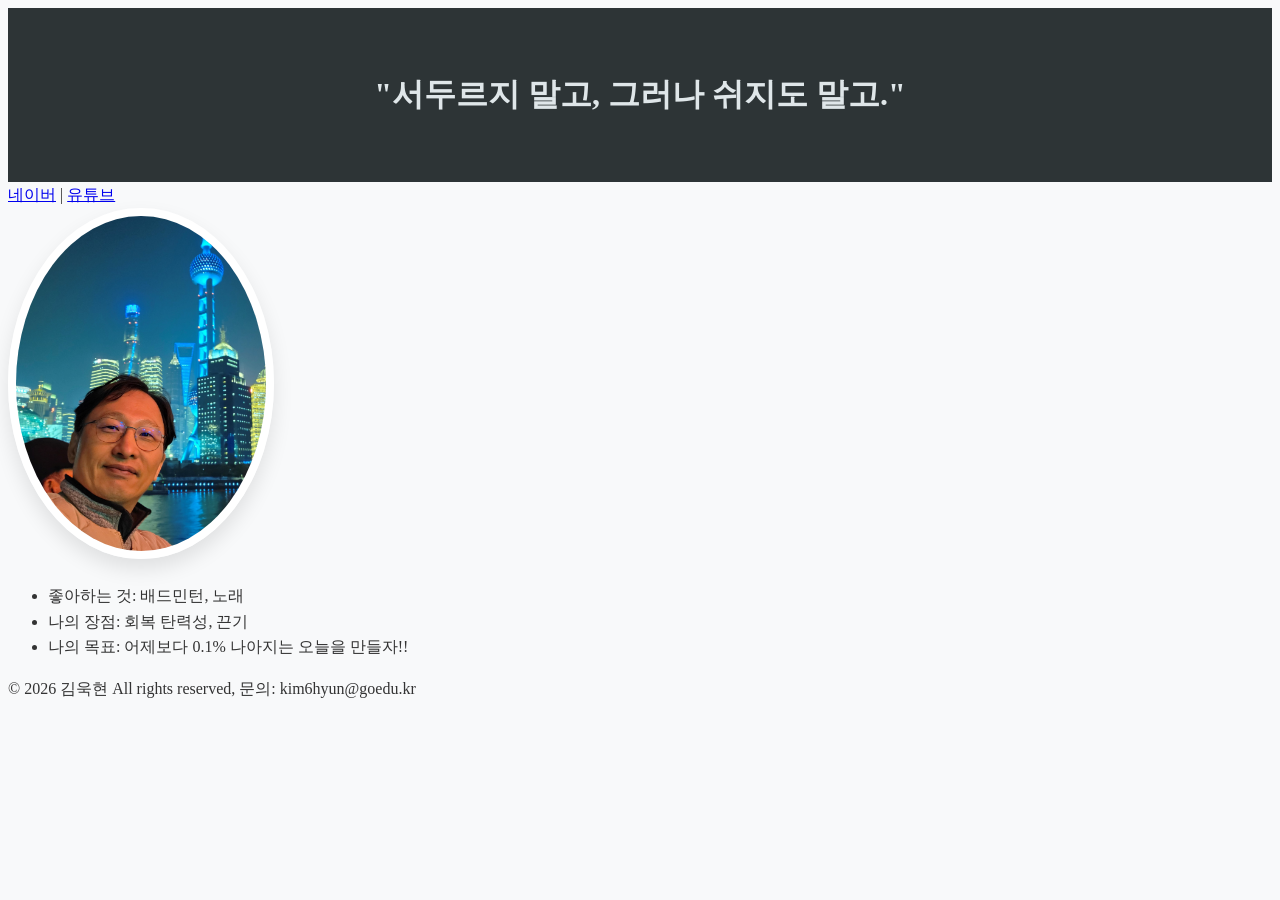
==== index.html @ 6fd71e40 "Add files via upload" ====
<!doctype html>
<html lang="ko">
  <head>
    <meta charset="UTF-8" />
    <meta name="viewport" content="width=device-width, initial-scale=1.0" />
    <style>
      /* 전체 배경과 기본 글자색 */
      body {
        background-color: #f8f9fa;
        color: #333;
        line-height: 1.6; /* 줄 간격을 넓혀 읽기 편하게 만들기 */
      }

      /* 제목 부분 강조 */
      header {
        background-color: #2d3436;
        color: #dfe6e9;
        text-align: center;
        padding: 40px 0;
      }
      img {
        width: 250px;
        border-radius: 50%;
        border: 8px solid white;
        box-shadow: 0 10px 20px rgba(0, 0, 0, 0.1);
      }
    </style>
    <title>Document</title>
  </head>
  <body>
    <header>
      <h1>"서두르지 말고, 그러나 쉬지도 말고."</h1>
    </header>

    <nav>
      <a href="https://naver.com" target="_blank">네이버</a> |
      <a href="https://www.youtube.com/" target="_blank">유튜브</a>
    </nav>

    <main>
      <!-- 내 사진과 나를 소개하는 글 -->
      <img src="./images/me.jpg" alt="내 사진" width="300" />

      <ul>
        <li>좋아하는 것: 배드민턴, 노래</li>
        <li>나의 장점: 회복 탄력성, 끈기</li>
        <li>나의 목표: 어제보다 0.1% 나아지는 오늘을 만들자!!</li>
      </ul>
    </main>
    <footer>
      &copy; 2026 김욱현 All rights reserved, 문의: kim6hyun@goedu.kr
    </footer>
  </body>
</html>
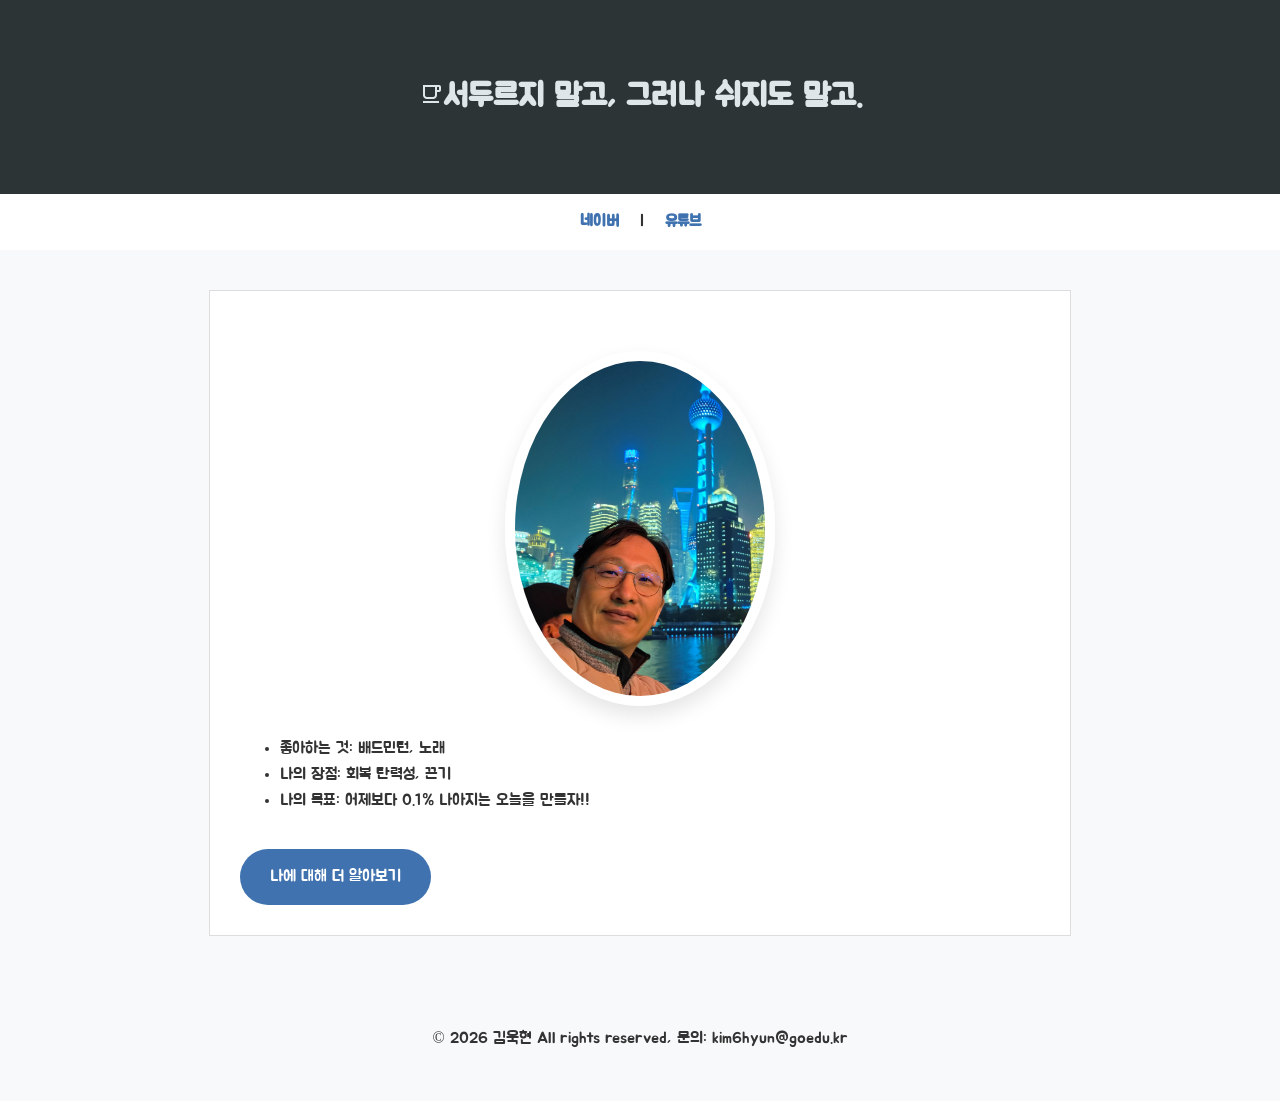
==== commit 0ec8c144: "Add files via upload" ====
--- a/index.html
+++ b/index.html
@@ -3,12 +3,24 @@
   <head>
     <meta charset="UTF-8" />
     <meta name="viewport" content="width=device-width, initial-scale=1.0" />
+    <link rel="preconnect" href="https://fonts.googleapis.com" />
+    <link rel="preconnect" href="https://fonts.gstatic.com" crossorigin />
+    <link
+      href="https://fonts.googleapis.com/css2?family=Jua&display=swap"
+      rel="stylesheet"
+    />
+    <link
+      rel="stylesheet"
+      href="https://fonts.googleapis.com/css2?family=Material+Symbols+Outlined:opsz,wght,FILL,GRAD@24,400,0,0&icon_names=local_cafe"
+    />
     <style>
       /* 전체 배경과 기본 글자색 */
       body {
+        font-family: "Jua", serif;
         background-color: #f8f9fa;
         color: #333;
         line-height: 1.6; /* 줄 간격을 넓혀 읽기 편하게 만들기 */
+        margin: 0;
       }
 
       /* 제목 부분 강조 */
@@ -16,20 +28,67 @@
         background-color: #2d3436;
         color: #dfe6e9;
         text-align: center;
-        padding: 40px 0;
+        padding: 50px 0;
+      }
+      nav {
+        text-align: center;
+        padding: 15px;
+        background-color: white;
+      }
+      nav a {
+        margin: 0 15px;
+        text-decoration: none;
+        font-weight: bold;
+        color: #3f72af;
       }
       img {
+        display: block;
+        margin: 30px auto;
         width: 250px;
         border-radius: 50%;
-        border: 8px solid white;
+        border: 10px solid white;
         box-shadow: 0 10px 20px rgba(0, 0, 0, 0.1);
+      }
+      header,
+      footer {
+        padding: 50px 0;
+      }
+      main {
+        width: 80%;
+        max-width: 800px;
+        margin: 40px auto;
+        padding: 30px;
+        background-color: white;
+        border: 1px solid #ddd;
+      }
+      .my-button {
+        display: inline-block;
+        padding: 15px 30px;
+        background-color: #3f72af;
+        color: white;
+        text-decoration: none;
+        border-radius: 30px;
+        margin-top: 20px;
+        transition: 0.3s;
+      }
+
+      /* 마우스를 올렸을 때(Hover) 효과 */
+      .my-button:hover {
+        background-color: #112d4e;
+        transform: translateY(-3px);
+      }
+      footer {
+        text-align: center;
       }
     </style>
     <title>Document</title>
   </head>
   <body>
     <header>
-      <h1>"서두르지 말고, 그러나 쉬지도 말고."</h1>
+      <h1>
+        <span class="material-symbols-outlined"> local_cafe </span>서두르지
+        말고, 그러나 쉬지도 말고.
+      </h1>
     </header>
 
     <nav>
@@ -46,6 +105,7 @@
         <li>나의 장점: 회복 탄력성, 끈기</li>
         <li>나의 목표: 어제보다 0.1% 나아지는 오늘을 만들자!!</li>
       </ul>
+      <a href="#" class="my-button">나에 대해 더 알아보기</a>
     </main>
     <footer>
       &copy; 2026 김욱현 All rights reserved, 문의: kim6hyun@goedu.kr
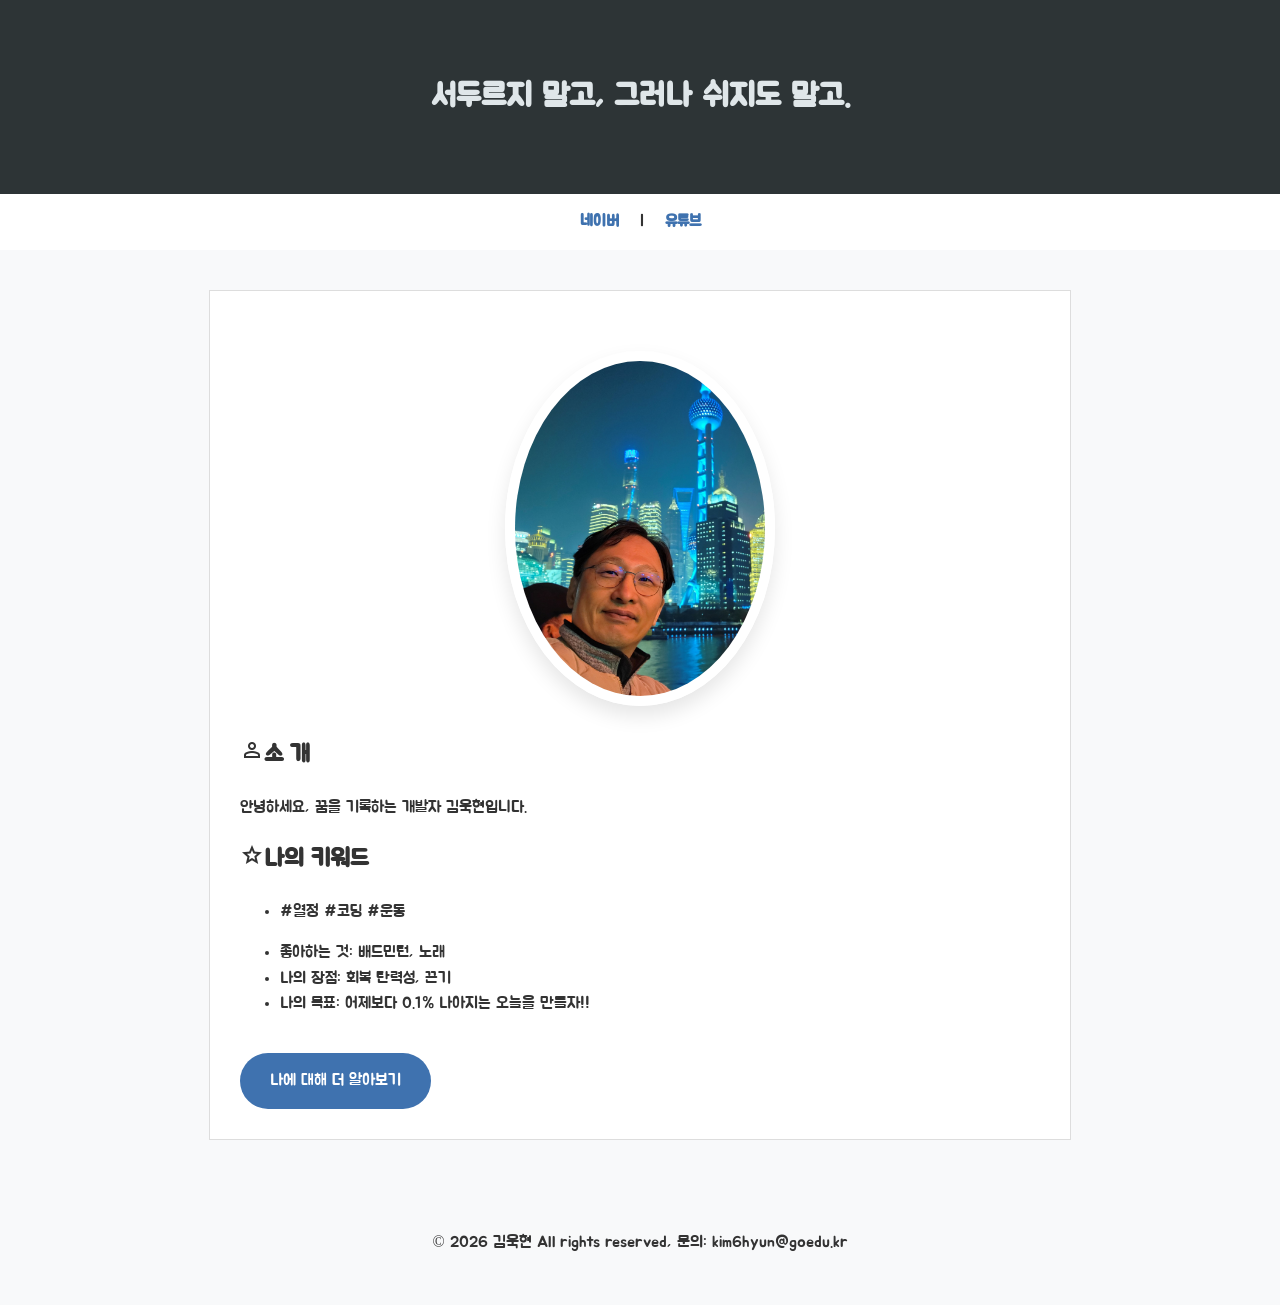
==== commit 45fcaee1: "Update index.html" ====
--- a/index.html
+++ b/index.html
@@ -11,7 +11,12 @@
     />
     <link
       rel="stylesheet"
-      href="https://fonts.googleapis.com/css2?family=Material+Symbols+Outlined:opsz,wght,FILL,GRAD@24,400,0,0&icon_names=local_cafe"
+      href="https://fonts.googleapis.com/css2?family=Material+Symbols+Outlined:opsz,wght,FILL,GRAD@24,400,0,0&icon_names=person"
+    />
+
+    <link
+      rel="stylesheet"
+      href="https://fonts.googleapis.com/css2?family=Material+Symbols+Outlined:opsz,wght,FILL,GRAD@24,400,0,0&icon_names=star"
     />
     <style>
       /* 전체 배경과 기본 글자색 */
@@ -85,10 +90,7 @@
   </head>
   <body>
     <header>
-      <h1>
-        <span class="material-symbols-outlined"> local_cafe </span>서두르지
-        말고, 그러나 쉬지도 말고.
-      </h1>
+      <h1>서두르지 말고, 그러나 쉬지도 말고.</h1>
     </header>
 
     <nav>
@@ -99,6 +101,19 @@
     <main>
       <!-- 내 사진과 나를 소개하는 글 -->
       <img src="./images/me.jpg" alt="내 사진" width="300" />
+      <section class="card">
+        <h2><span class="material-symbols-outlined"> person </span>소 개</h2>
+        <p>안녕하세요, 꿈을 기록하는 개발자 김욱현입니다.</p>
+      </section>
+
+      <section class="card">
+        <h2>
+          <span class="material-symbols-outlined"> star </span>나의 키워드
+        </h2>
+        <ul>
+          <li>#열정 #코딩 #운동</li>
+        </ul>
+      </section>
 
       <ul>
         <li>좋아하는 것: 배드민턴, 노래</li>
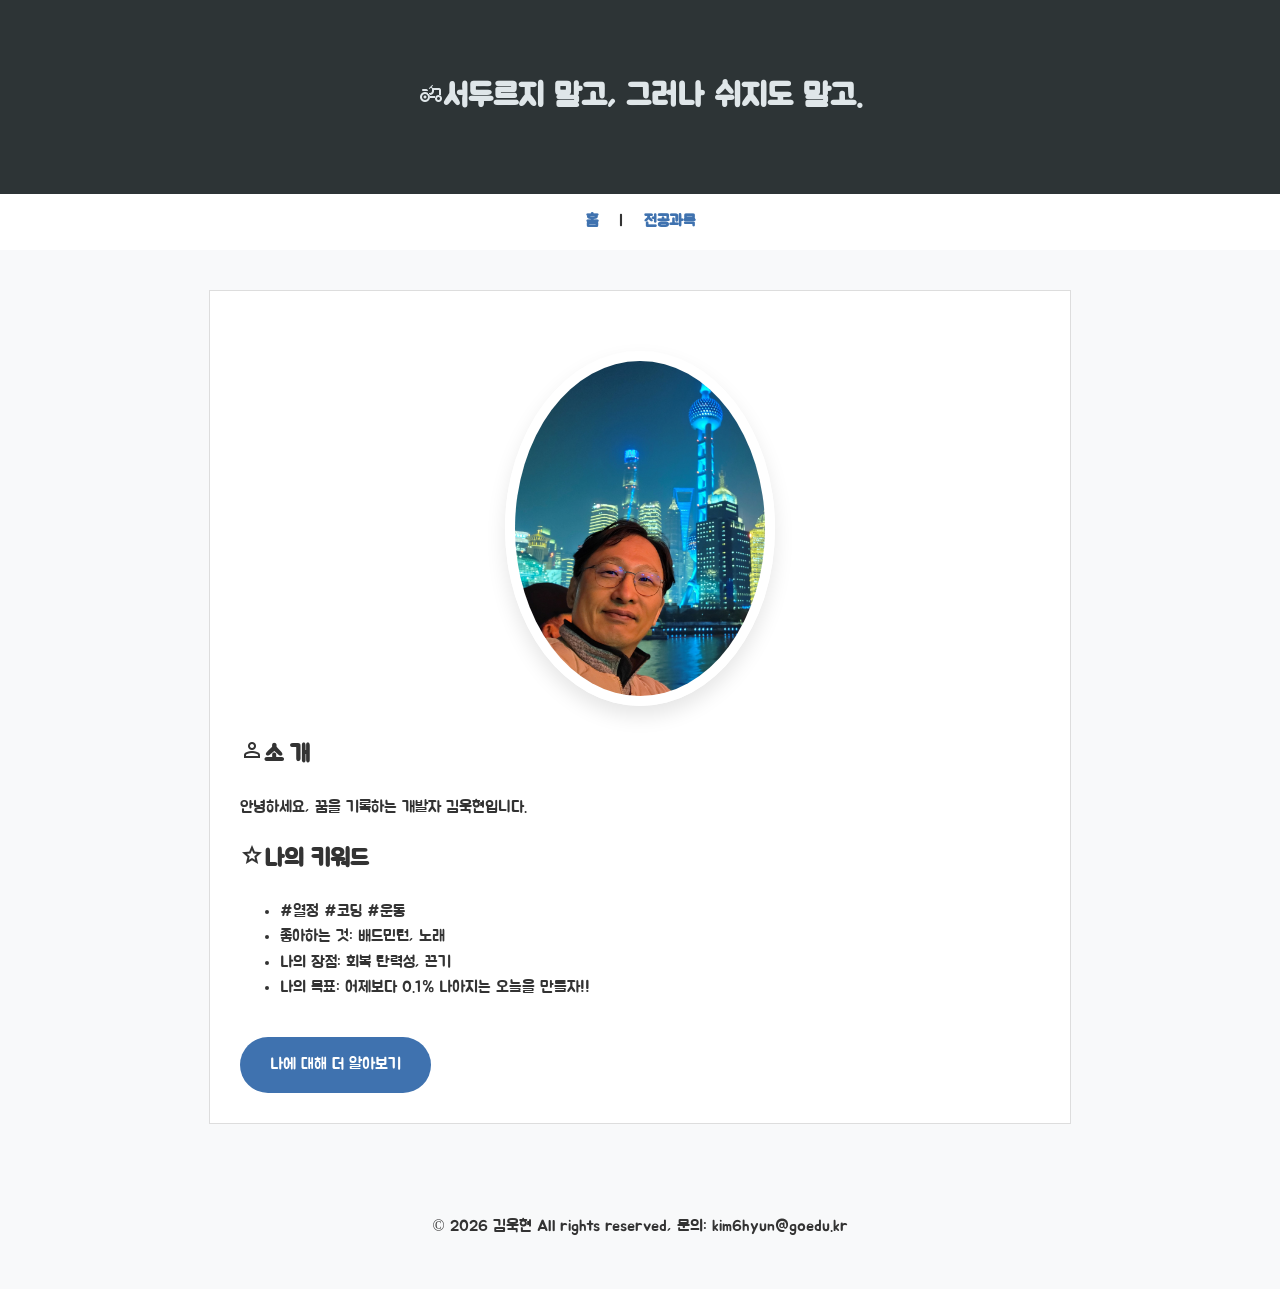
==== commit 786317bf: "Add files via upload" ====
--- a/index.html
+++ b/index.html
@@ -11,91 +11,22 @@
     />
     <link
       rel="stylesheet"
-      href="https://fonts.googleapis.com/css2?family=Material+Symbols+Outlined:opsz,wght,FILL,GRAD@24,400,0,0&icon_names=person"
+      href="https://fonts.googleapis.com/css2?family=Material+Symbols+Outlined:opsz,wght,FILL,GRAD@20..48,100..700,0..1,-50..200&"
     />
-
-    <link
-      rel="stylesheet"
-      href="https://fonts.googleapis.com/css2?family=Material+Symbols+Outlined:opsz,wght,FILL,GRAD@24,400,0,0&icon_names=star"
-    />
-    <style>
-      /* 전체 배경과 기본 글자색 */
-      body {
-        font-family: "Jua", serif;
-        background-color: #f8f9fa;
-        color: #333;
-        line-height: 1.6; /* 줄 간격을 넓혀 읽기 편하게 만들기 */
-        margin: 0;
-      }
-
-      /* 제목 부분 강조 */
-      header {
-        background-color: #2d3436;
-        color: #dfe6e9;
-        text-align: center;
-        padding: 50px 0;
-      }
-      nav {
-        text-align: center;
-        padding: 15px;
-        background-color: white;
-      }
-      nav a {
-        margin: 0 15px;
-        text-decoration: none;
-        font-weight: bold;
-        color: #3f72af;
-      }
-      img {
-        display: block;
-        margin: 30px auto;
-        width: 250px;
-        border-radius: 50%;
-        border: 10px solid white;
-        box-shadow: 0 10px 20px rgba(0, 0, 0, 0.1);
-      }
-      header,
-      footer {
-        padding: 50px 0;
-      }
-      main {
-        width: 80%;
-        max-width: 800px;
-        margin: 40px auto;
-        padding: 30px;
-        background-color: white;
-        border: 1px solid #ddd;
-      }
-      .my-button {
-        display: inline-block;
-        padding: 15px 30px;
-        background-color: #3f72af;
-        color: white;
-        text-decoration: none;
-        border-radius: 30px;
-        margin-top: 20px;
-        transition: 0.3s;
-      }
-
-      /* 마우스를 올렸을 때(Hover) 효과 */
-      .my-button:hover {
-        background-color: #112d4e;
-        transform: translateY(-3px);
-      }
-      footer {
-        text-align: center;
-      }
-    </style>
+    <link rel="stylesheet" href="style.css" />
     <title>Document</title>
   </head>
   <body>
     <header>
-      <h1>서두르지 말고, 그러나 쉬지도 말고.</h1>
+      <h1>
+        <span class="material-symbols-outlined"> agriculture </span>서두르지
+        말고, 그러나 쉬지도 말고.
+      </h1>
     </header>
 
     <nav>
-      <a href="https://naver.com" target="_blank">네이버</a> |
-      <a href="https://www.youtube.com/" target="_blank">유튜브</a>
+      <a href="index.html">홈</a> |
+      <a href="subject.html">전공과목</a>
     </nav>
 
     <main>
@@ -112,14 +43,11 @@
         </h2>
         <ul>
           <li>#열정 #코딩 #운동</li>
+          <li>좋아하는 것: 배드민턴, 노래</li>
+          <li>나의 장점: 회복 탄력성, 끈기</li>
+          <li>나의 목표: 어제보다 0.1% 나아지는 오늘을 만들자!!</li>
         </ul>
       </section>
-
-      <ul>
-        <li>좋아하는 것: 배드민턴, 노래</li>
-        <li>나의 장점: 회복 탄력성, 끈기</li>
-        <li>나의 목표: 어제보다 0.1% 나아지는 오늘을 만들자!!</li>
-      </ul>
       <a href="#" class="my-button">나에 대해 더 알아보기</a>
     </main>
     <footer>
--- a/style.css
+++ b/style.css
@@ -0,0 +1,118 @@
+/* 전체 배경과 기본 글자색 */
+body {
+  font-family: "Jua", serif;
+  background-color: #f8f9fa;
+  color: #333;
+  line-height: 1.6; /* 줄 간격을 넓혀 읽기 편하게 만들기 */
+  margin: 0;
+}
+
+/* 제목 부분 강조 */
+header {
+  background-color: #2d3436;
+  color: #dfe6e9;
+  text-align: center;
+  padding: 50px 0;
+}
+nav {
+  text-align: center;
+  padding: 15px;
+  background-color: white;
+}
+nav a {
+  margin: 0 15px;
+  text-decoration: none;
+  font-weight: bold;
+  color: #3f72af;
+}
+img {
+  display: block;
+  margin: 30px auto;
+  width: 250px;
+  border-radius: 50%;
+  border: 10px solid white;
+  box-shadow: 0 10px 20px rgba(0, 0, 0, 0.1);
+}
+header,
+footer {
+  padding: 50px 0;
+}
+main {
+  width: 80%;
+  max-width: 800px;
+  margin: 40px auto;
+  padding: 30px;
+  background-color: white;
+  border: 1px solid #ddd;
+}
+.my-button {
+  display: inline-block;
+  padding: 15px 30px;
+  background-color: #3f72af;
+  color: white;
+  text-decoration: none;
+  border-radius: 30px;
+  margin-top: 20px;
+  transition: 0.3s;
+}
+
+/* 마우스를 올렸을 때(Hover) 효과 */
+.my-button:hover {
+  background-color: #112d4e;
+  transform: translateY(-3px);
+}
+footer {
+  text-align: center;
+}
+
+.material-symbols-outlined {
+  font-variation-settings:
+    "FILL" 0,
+    "wght" 400,
+    "GRAD" 0,
+    "opsz" 24;
+}
+.crop-item {
+  display: flex; /* 사진과 글을 가로로 나란히 배치 */
+  gap: 50px; /* 사진과 글 사이의 여유 공간 */
+  padding: 30px; /* 상자 안쪽 여백 */
+  border-radius: 15px; /* 모서리를 둥글게 */
+  background-color: #f9fdf9;
+}
+
+.crop-image {
+  flex: 1; /* 왼쪽 사진 영역이 차지하는 비율 (1) */
+}
+
+.crop-details {
+  flex: 1.5; /* 오른쪽 글 영역이 차지하는 비율 (1.5) */
+}
+
+.step-guide {
+  border: 1px dashed #4caf50; /* 유통 경로를 강조하는 점선 테두리 */
+  text-align: center; /* 글자를 가운데로 정렬 */
+}
+
+/* 주문서 구역 전체 스타일 */
+#order-area {
+  margin-top: 60px;
+  padding: 30px;
+  background-color: #f4f9f4;
+  border: 1px solid #e0e0e0;
+  border-radius: 20px;
+}
+
+/* 오늘의 핵심: Flexbox 적용 */
+form {
+  display: flex;
+  flex-direction: column;
+  gap: 20px;
+  max-width: 500px;
+}
+
+/* 입력 그룹 정렬 */
+.input-group {
+  display: flex;
+  flex-direction: column;
+  gap: 5px;
+}
